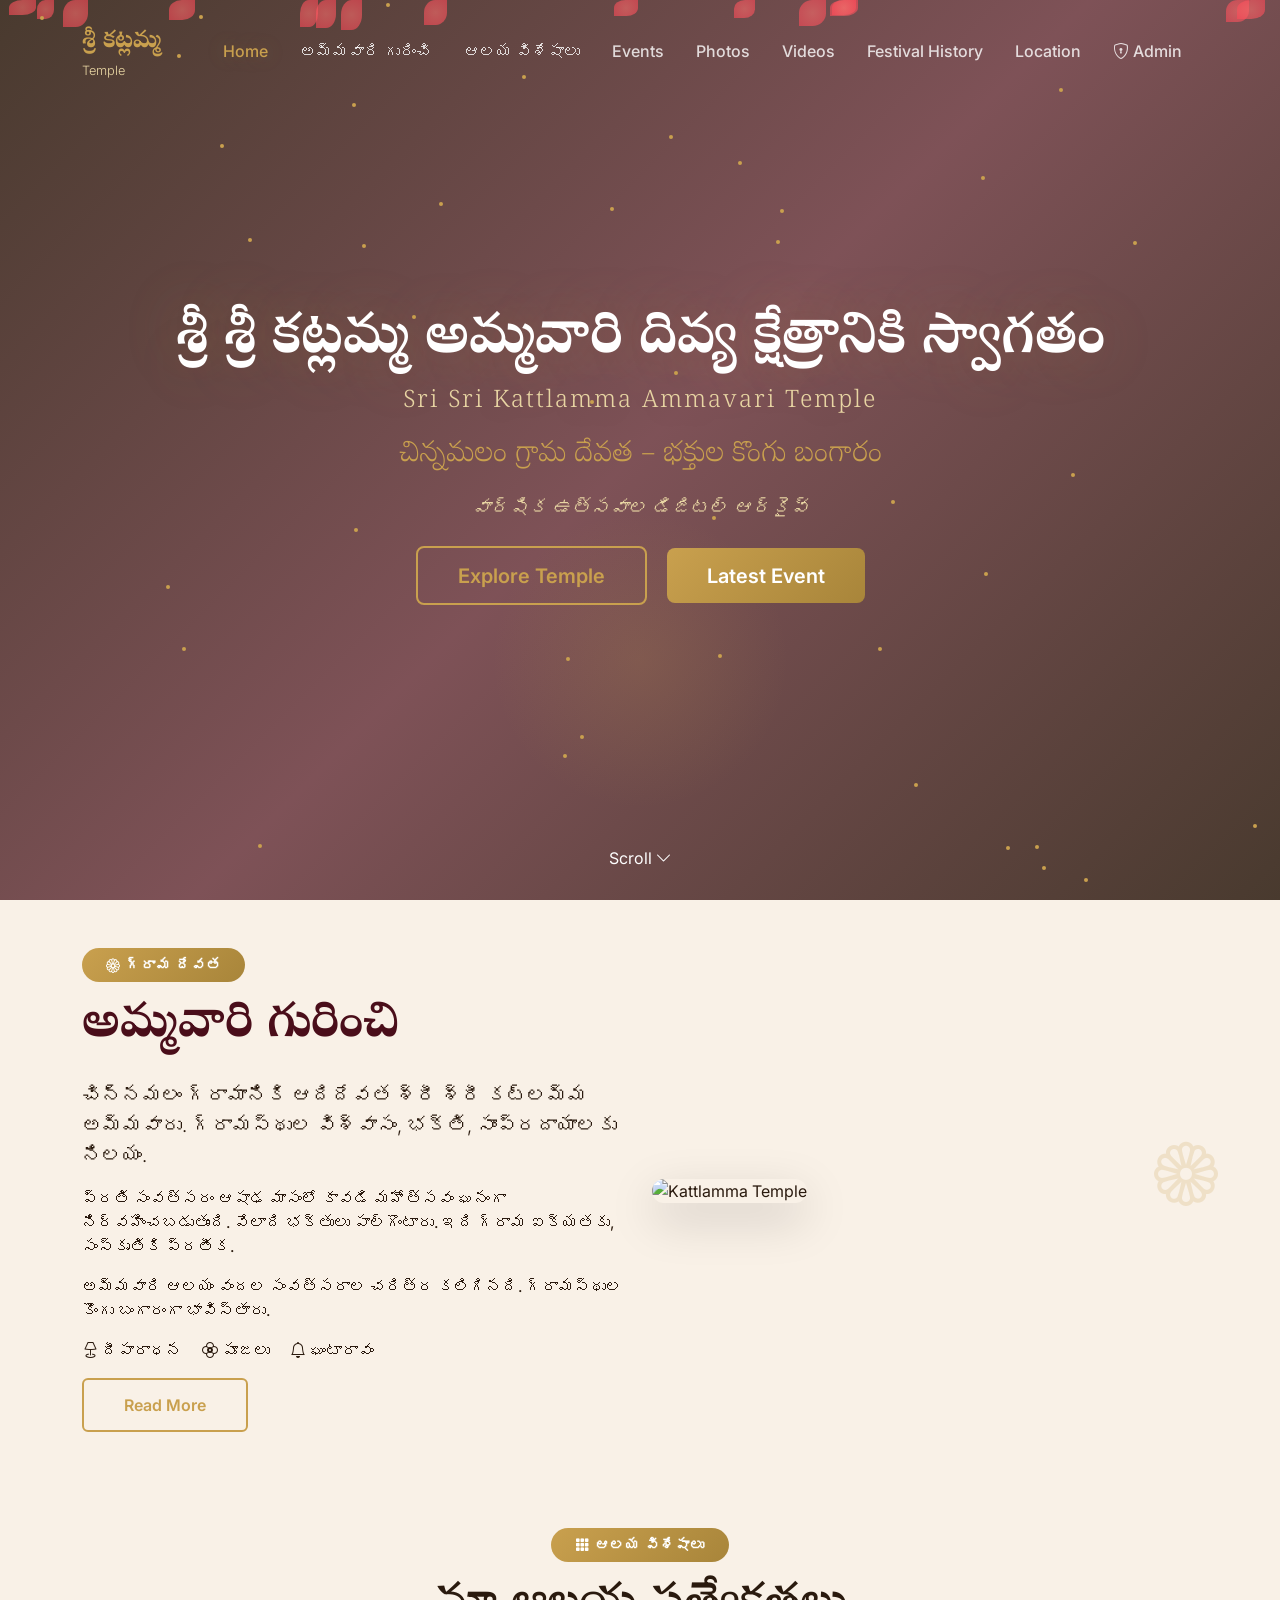
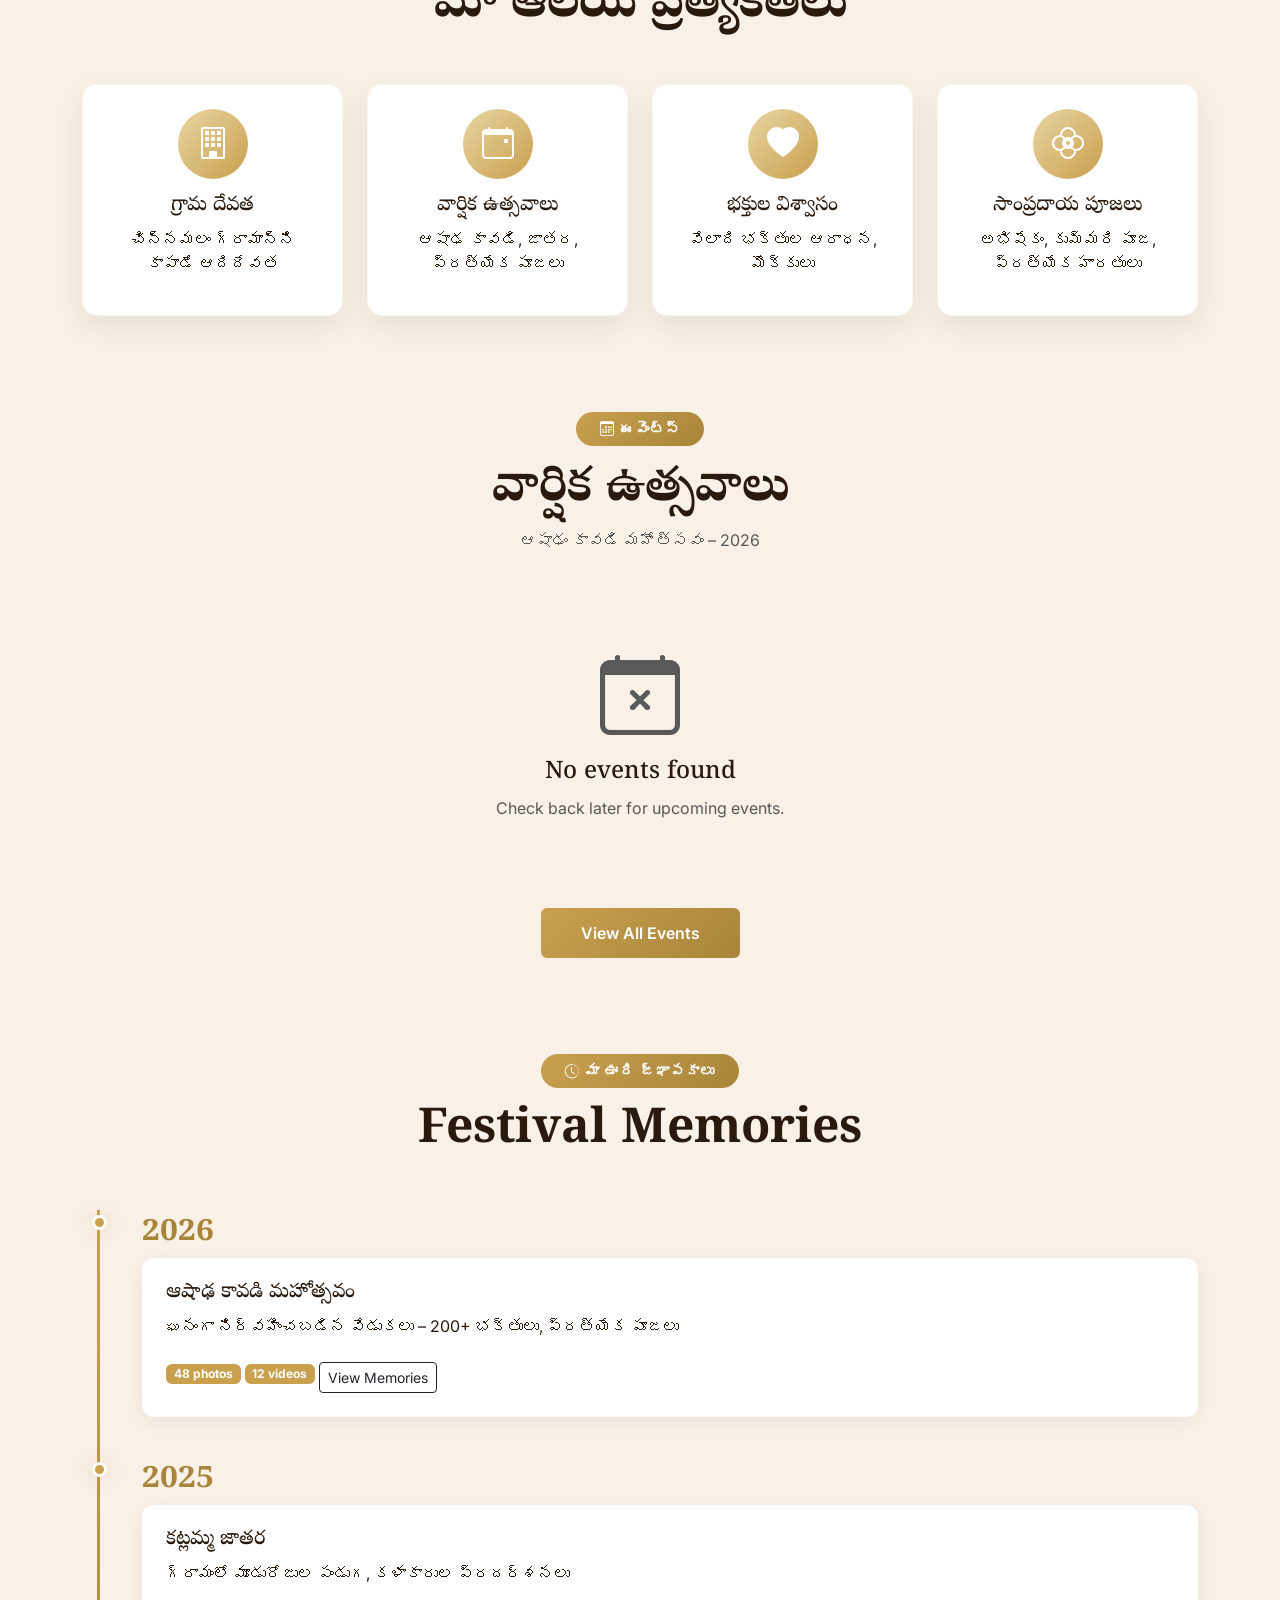
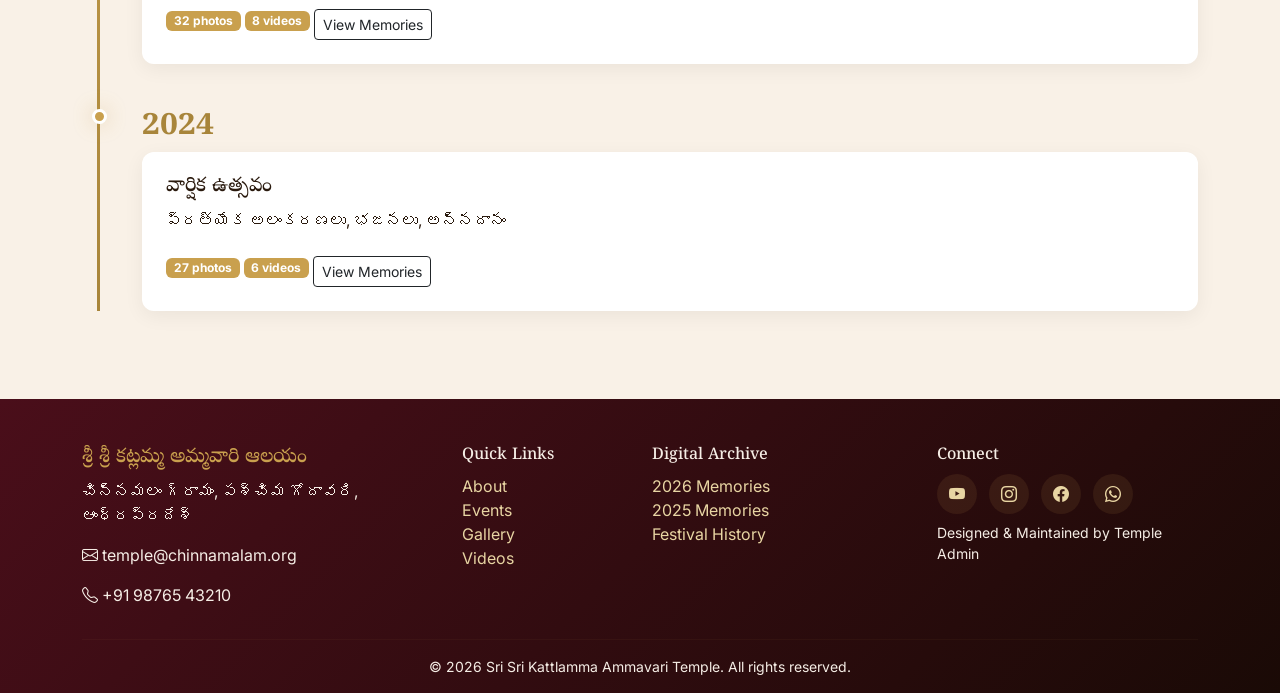
==== index.html @ 1a866411 "KATTLAMMA TEMPLE" ====
<!DOCTYPE html>
<html lang="te">
<head>
    <meta charset="UTF-8" />
    <meta name="viewport" content="width=device-width, initial-scale=1.0, maximum-scale=5.0" />
    <title>శ్రీ శ్రీ కట్లమ్మ అమ్మవారి ఆలయం | చిన్నమలం</title>
    
    <!-- Bootstrap 5 + Icons -->
    <link href="https://cdn.jsdelivr.net/npm/bootstrap@5.3.0-alpha1/dist/css/bootstrap.min.css" rel="stylesheet" />
    <link rel="stylesheet" href="https://cdn.jsdelivr.net/npm/bootstrap-icons@1.11.3/font/bootstrap-icons.min.css" />
    
    <!-- Google Fonts -->
    <link rel="preconnect" href="https://fonts.googleapis.com" />
    <link rel="preconnect" href="https://fonts.gstatic.com" crossorigin />
    <link href="https://fonts.googleapis.com/css2?family=Noto+Serif+Telugu:wght@400;600;700&family=Inter:opsz,wght@14..32,300;14..32,400;14..32,600;14..32,700&display=swap" rel="stylesheet" />
    
    <!-- AOS Animation -->
    <link href="https://unpkg.com/aos@2.3.1/dist/aos.css" rel="stylesheet" />
    
    <!-- Custom Styles -->
    <link rel="stylesheet" href="css/style.css" />
    <link rel="stylesheet" href="css/animations.css" />
    <link rel="stylesheet" href="css/responsive.css" />
    
    <!-- Favicon -->
    <link rel="icon" href="assets/icons/favicon.ico" />
    
    <!-- SEO Meta Tags -->
    <meta name="description" content="శ్రీ శ్రీ కట్లమ్మ అమ్మవారి ఆలయం – చిన్నమలం గ్రామ దేవత. వార్షిక ఉత్సవాలు, ఫోటోలు, వీడియోలు, డిజిటల్ ఆర్కైవ్." />
    <meta property="og:title" content="శ్రీ శ్రీ కట్లమ్మ అమ్మవారి ఆలయం | చిన్నమలం" />
    <meta property="og:description" content="చిన్నమలం గ్రామ దేవత – భక్తుల కొంగు బంగారం. సంవత్సరాల పండుగ జ్ఞాపకాలు." />
    <meta property="og:type" content="website" />
    <meta property="og:url" content="https://your-temple-domain.com" />
    <meta property="og:image" content="assets/images/og-temple.jpg" />
</head>
<body>

    <!-- ====== STICKY NAVBAR ====== -->
    <nav id="mainNav" class="navbar navbar-expand-lg fixed-top navbar-dark">
        <div class="container">
            <a class="navbar-brand" href="index.html">
                <span class="brand-telugu">శ్రీ కట్లమ్మ</span>
                <span class="brand-english">Temple</span>
            </a>
            <button class="navbar-toggler border-0" type="button" data-bs-toggle="collapse" data-bs-target="#navMenu" aria-controls="navMenu" aria-expanded="false" aria-label="Toggle navigation">
                <span class="navbar-toggler-icon"></span>
            </button>
            <div class="collapse navbar-collapse" id="navMenu">
                <ul class="navbar-nav ms-auto mb-2 mb-lg-0">
                    <li class="nav-item"><a class="nav-link active" href="index.html">Home</a></li>
                    <li class="nav-item"><a class="nav-link" href="about.html">అమ్మవారి గురించి</a></li>
                    <li class="nav-item"><a class="nav-link" href="#features">ఆలయ విశేషాలు</a></li>
                    <li class="nav-item"><a class="nav-link" href="events.html">Events</a></li>
                    <li class="nav-item"><a class="nav-link" href="gallery.html">Photos</a></li>
                    <li class="nav-item"><a class="nav-link" href="videos.html">Videos</a></li>
                    <li class="nav-item"><a class="nav-link" href="history.html">Festival History</a></li>
                    <li class="nav-item"><a class="nav-link" href="location.html">Location</a></li>
                    <li class="nav-item"><a class="nav-link" href="admin/login.html" target="_blank"><i class="bi bi-shield-lock"></i> Admin</a></li>
                </ul>
            </div>
        </div>
    </nav>

    <!-- ====== HERO SECTION ====== -->
    <section id="home" class="hero-section d-flex align-items-center">
        <div class="hero-bg"></div>
        <div class="hero-overlay"></div>
        
        <!-- Floating Elements -->
        <div class="floating-petals" id="petalsContainer"></div>
        <div class="diya-glow"></div>
        <div class="golden-particles"></div>

        <div class="container hero-content text-center text-white" data-aos="fade-up" data-aos-duration="1500">
            <h1 class="hero-title display-4 fw-bold">
                <span class="telugu-heading">శ్రీ శ్రీ కట్లమ్మ అమ్మవారి దివ్య క్షేత్రానికి స్వాగతం</span>
                <span class="english-sub d-block mt-2">Sri Sri Kattlamma Ammavari Temple</span>
            </h1>
            <p class="hero-sub lead mt-3">
                <span class="village-name">చిన్నమలం గ్రామ దేవత – భక్తుల కొంగు బంగారం</span>
            </p>
            <p class="hero-tagline fst-italic">వార్షిక ఉత్సవాల డిజిటల్ ఆర్కైవ్</p>
            <div class="hero-buttons mt-4">
                <a href="about.html" class="btn btn-outline-gold btn-lg me-3">Explore Temple</a>
                <a href="events.html" class="btn btn-gold btn-lg">Latest Event</a>
            </div>
        </div>
        
        <div class="scroll-indicator text-white d-none d-md-block">
            <span>Scroll</span>
            <i class="bi bi-chevron-down"></i>
        </div>
    </section>

    <!-- ====== ABOUT PREVIEW ====== -->
    <section id="about" class="py-5 about-section">
        <div class="container">
            <div class="row align-items-center">
                <div class="col-lg-6" data-aos="fade-right">
                    <span class="section-badge"><i class="bi bi-flower1"></i> గ్రామ దేవత</span>
                    <h2 class="section-title display-5 fw-bold">అమ్మవారి గురించి</h2>
                    <div class="about-text">
                        <p class="lead">చిన్నమలం గ్రామానికి ఆదిదేవత శ్రీ శ్రీ కట్లమ్మ అమ్మవారు. గ్రామస్థుల విశ్వాసం, భక్తి, సాంప్రదాయాలకు నిలయం.</p>
                        <p>ప్రతి సంవత్సరం ఆషాఢ మాసంలో కావడి మహోత్సవం ఘనంగా నిర్వహించబడుతుంది. వేలాది భక్తులు పాల్గొంటారు. ఇది గ్రామ ఐక్యతకు, సంస్కృతికి ప్రతీక.</p>
                        <p>అమ్మవారి ఆలయం వందల సంవత్సరాల చరిత్ర కలిగినది. గ్రామస్థుల కొంగు బంగారంగా భావిస్తారు.</p>
                        <div class="about-icons mt-3">
                            <span class="me-3"><i class="bi bi-lamp"></i> దీపారాధన</span>
                            <span class="me-3"><i class="bi bi-flower2"></i> పూజలు</span>
                            <span><i class="bi bi-bell"></i> ఘంటారావం</span>
                        </div>
                    </div>
                    <a href="about.html" class="btn btn-outline-gold mt-3">Read More</a>
                </div>
                <div class="col-lg-6 mt-4 mt-lg-0" data-aos="fade-left">
                    <div class="about-image-wrap position-relative">
                        <img src="assets/images/temple-about.jpg" alt="Kattlamma Temple" class="img-fluid rounded-4 shadow-lg" />
                        <div class="floating-lotus"><i class="bi bi-flower1"></i></div>
                    </div>
                </div>
            </div>
        </div>
    </section>

    <!-- ====== TEMPLE FEATURES ====== -->
    <section id="features" class="py-5 features-section">
        <div class="container">
            <div class="text-center mb-5" data-aos="fade-up">
                <span class="section-badge"><i class="bi bi-grid-3x3-gap-fill"></i> ఆలయ విశేషాలు</span>
                <h2 class="display-5 fw-bold">మా ఆలయ ప్రత్యేకతలు</h2>
            </div>
            <div class="row g-4">
                <div class="col-md-6 col-lg-3" data-aos="zoom-in" data-aos-delay="100">
                    <div class="feature-card text-center p-4">
                        <div class="feature-icon"><i class="bi bi-building"></i></div>
                        <h5>గ్రామ దేవత</h5>
                        <p>చిన్నమలం గ్రామాన్ని కాపాడే ఆదిదేవత</p>
                    </div>
                </div>
                <div class="col-md-6 col-lg-3" data-aos="zoom-in" data-aos-delay="200">
                    <div class="feature-card text-center p-4">
                        <div class="feature-icon"><i class="bi bi-calendar-event"></i></div>
                        <h5>వార్షిక ఉత్సవాలు</h5>
                        <p>ఆషాఢ కావడి, జాతర, ప్రత్యేక పూజలు</p>
                    </div>
                </div>
                <div class="col-md-6 col-lg-3" data-aos="zoom-in" data-aos-delay="300">
                    <div class="feature-card text-center p-4">
                        <div class="feature-icon"><i class="bi bi-heart-fill"></i></div>
                        <h5>భక్తుల విశ్వాసం</h5>
                        <p>వేలాది భక్తుల ఆరాధన, మొక్కులు</p>
                    </div>
                </div>
                <div class="col-md-6 col-lg-3" data-aos="zoom-in" data-aos-delay="400">
                    <div class="feature-card text-center p-4">
                        <div class="feature-icon"><i class="bi bi-flower2"></i></div>
                        <h5>సాంప్రదాయ పూజలు</h5>
                        <p>అభిషేకం, కుమ్మరి పూజ, ప్రత్యేక హారతులు</p>
                    </div>
                </div>
            </div>
        </div>
    </section>

    <!-- ====== EVENTS PREVIEW ====== -->
    <section id="events" class="py-5 events-section">
        <div class="container">
            <div class="text-center mb-5" data-aos="fade-up">
                <span class="section-badge"><i class="bi bi-calendar3"></i> ఈవెంట్స్</span>
                <h2 class="display-5 fw-bold">వార్షిక ఉత్సవాలు</h2>
                <p class="text-muted">ఆషాఢం కావడి మహోత్సవం – 2026</p>
            </div>
            <div class="row g-4" id="eventCardsContainer">
                <!-- Events loaded dynamically via JavaScript -->
                <div class="col-md-6 col-lg-4" data-aos="fade-up">
                    <div class="event-card">
                        <img src="assets/images/event-2026.jpg" class="card-img-top" alt="Kavadi 2026" />
                        <div class="card-body">
                            <h5 class="card-title">శ్రీ కట్లమ్మ అమ్మవారి ఆషాఢం కావడి మహోత్సవం</h5>
                            <p class="event-date"><i class="bi bi-clock"></i> ఆదివారం, 02 ఆగస్టు 2026</p>
                            <p class="card-text">భక్తుల కోలాహలం, కావడి ఊరేగింపు, ప్రత్యేక పూజలు</p>
                            <div class="event-meta">
                                <span><i class="bi bi-images"></i> 48</span>
                                <span><i class="bi bi-play-circle"></i> 12</span>
                            </div>
                            <a href="event-details.html?id=1" class="btn btn-outline-gold btn-sm mt-2">View Event</a>
                        </div>
                    </div>
                </div>
            </div>
            <div class="text-center mt-4">
                <a href="events.html" class="btn btn-gold">View All Events</a>
            </div>
        </div>
    </section>

    <!-- ====== OUR MEMORIES ====== -->
    <section id="memories" class="py-5 memories-section">
        <div class="container">
            <div class="text-center mb-5" data-aos="fade-up">
                <span class="section-badge"><i class="bi bi-clock-history"></i> మా ఊరి జ్ఞాపకాలు</span>
                <h2 class="display-5 fw-bold">Festival Memories</h2>
            </div>
            <div class="timeline">
                <div class="timeline-item" data-aos="fade-right">
                    <div class="timeline-year">2026</div>
                    <div class="timeline-content">
                        <h5>ఆషాఢ కావడి మహోత్సవం</h5>
                        <p>ఘనంగా నిర్వహించబడిన వేడుకలు – 200+ భక్తులు, ప్రత్యేక పూజలు</p>
                        <span class="badge bg-gold">48 photos</span>
                        <span class="badge bg-gold">12 videos</span>
                        <a href="gallery.html?year=2026" class="btn btn-sm btn-outline-dark mt-2">View Memories</a>
                    </div>
                </div>
                <div class="timeline-item" data-aos="fade-left">
                    <div class="timeline-year">2025</div>
                    <div class="timeline-content">
                        <h5>కట్లమ్మ జాతర</h5>
                        <p>గ్రామంలో మూడురోజుల పండుగ, కళాకారుల ప్రదర్శనలు</p>
                        <span class="badge bg-gold">32 photos</span>
                        <span class="badge bg-gold">8 videos</span>
                        <a href="gallery.html?year=2025" class="btn btn-sm btn-outline-dark mt-2">View Memories</a>
                    </div>
                </div>
                <div class="timeline-item" data-aos="fade-right">
                    <div class="timeline-year">2024</div>
                    <div class="timeline-content">
                        <h5>వార్షిక ఉత్సవం</h5>
                        <p>ప్రత్యేక అలంకరణలు, భజనలు, అన్నదానం</p>
                        <span class="badge bg-gold">27 photos</span>
                        <span class="badge bg-gold">6 videos</span>
                        <a href="gallery.html?year=2024" class="btn btn-sm btn-outline-dark mt-2">View Memories</a>
                    </div>
                </div>
            </div>
        </div>
    </section>

    <!-- ====== FOOTER ====== -->
    <footer class="footer pt-5 pb-3">
        <div class="container">
            <div class="row g-4">
                <div class="col-md-4">
                    <h5 class="footer-brand">శ్రీ శ్రీ కట్లమ్మ అమ్మవారి ఆలయం</h5>
                    <p>చిన్నమలం గ్రామం, పశ్చిమ గోదావరి, ఆంధ్రప్రదేశ్</p>
                    <p><i class="bi bi-envelope"></i> temple@chinnamalam.org</p>
                    <p><i class="bi bi-telephone"></i> +91 98765 43210</p>
                </div>
                <div class="col-md-2">
                    <h6>Quick Links</h6>
                    <ul class="list-unstyled">
                        <li><a href="about.html">About</a></li>
                        <li><a href="events.html">Events</a></li>
                        <li><a href="gallery.html">Gallery</a></li>
                        <li><a href="videos.html">Videos</a></li>
                    </ul>
                </div>
                <div class="col-md-3">
                    <h6>Digital Archive</h6>
                    <ul class="list-unstyled">
                        <li><a href="gallery.html?year=2026">2026 Memories</a></li>
                        <li><a href="gallery.html?year=2025">2025 Memories</a></li>
                        <li><a href="history.html">Festival History</a></li>
                    </ul>
                </div>
                <div class="col-md-3">
                    <h6>Connect</h6>
                    <div class="social-icons">
                        <a href="#"><i class="bi bi-youtube"></i></a>
                        <a href="#"><i class="bi bi-instagram"></i></a>
                        <a href="#"><i class="bi bi-facebook"></i></a>
                        <a href="#"><i class="bi bi-whatsapp"></i></a>
                    </div>
                    <p class="mt-2 small">Designed &amp; Maintained by Temple Admin</p>
                </div>
            </div>
            <hr class="footer-divider" />
            <p class="text-center small mb-0">&copy; 2026 Sri Sri Kattlamma Ammavari Temple. All rights reserved.</p>
        </div>
    </footer>

    <!-- ====== SCRIPTS ====== -->
    <script src="https://cdn.jsdelivr.net/npm/bootstrap@5.3.0-alpha1/dist/js/bootstrap.bundle.min.js"></script>
    <script src="https://unpkg.com/aos@2.3.1/dist/aos.js"></script>
    <script src="js/main.js"></script>
    <script src="js/events.js"></script>
</body>
</html>
---- css/style.css ----
/* ===== ROOT VARIABLES ===== */
:root {
    --primary-maroon: #7a1a2e;
    --primary-dark: #4a0e1a;
    --gold: #c9a04e;
    --gold-light: #e8d5a3;
    --gold-dark: #a8853a;
    --cream: #f9f1e7;
    --brown-dark: #3d2415;
    --brown-light: #8b6b4a;
    --text-dark: #2a1a0e;
    --text-light: #f5ede5;
    --shadow-gold: 0 0 30px rgba(201, 160, 78, 0.3);
}

/* ===== RESET & BASE ===== */
* {
    margin: 0;
    padding: 0;
    box-sizing: border-box;
}

body {
    font-family: 'Inter', sans-serif;
    color: var(--text-dark);
    background-color: var(--cream);
    overflow-x: hidden;
}

h1, h2, h3, h4, h5, h6 {
    font-family: 'Noto Serif Telugu', 'Inter', sans-serif;
}

/* ===== NAVBAR ===== */
.navbar {
    transition: all 0.4s ease;
    padding: 1rem 0;
    background: transparent;
}

.navbar.scrolled {
    background: rgba(74, 14, 26, 0.95);
    backdrop-filter: blur(10px);
    box-shadow: 0 4px 20px rgba(0,0,0,0.3);
    padding: 0.5rem 0;
}

.navbar-brand {
    font-size: 1.5rem;
    font-weight: 700;
}

.brand-telugu {
    font-family: 'Noto Serif Telugu', serif;
    color: var(--gold);
}

.brand-english {
    color: var(--gold-light);
    font-size: 0.8rem;
    display: block;
    font-weight: 300;
}

.nav-link {
    color: rgba(255,255,255,0.8) !important;
    font-weight: 500;
    transition: all 0.3s ease;
    padding: 0.5rem 1rem !important;
}

.nav-link:hover,
.nav-link.active {
    color: var(--gold) !important;
    text-shadow: 0 0 20px rgba(201, 160, 78, 0.3);
}

/* ===== HERO SECTION ===== */
.hero-section {
    position: relative;
    min-height: 100vh;
    display: flex;
    align-items: center;
    justify-content: center;
    overflow: hidden;
}

.hero-bg {
    position: absolute;
    top: 0;
    left: 0;
    width: 100%;
    height: 100%;
    background: url('../assets/images/temple-hero.jpg') center/cover no-repeat;
    animation: heroZoom 20s ease-in-out infinite alternate;
}

@keyframes heroZoom {
    0% { transform: scale(1); }
    100% { transform: scale(1.1); }
}

.hero-overlay {
    position: absolute;
    top: 0;
    left: 0;
    width: 100%;
    height: 100%;
    background: linear-gradient(135deg, 
        rgba(42, 26, 14, 0.85) 0%,
        rgba(74, 14, 26, 0.7) 50%,
        rgba(42, 26, 14, 0.85) 100%);
    z-index: 1;
}

.hero-content {
    position: relative;
    z-index: 2;
}

.hero-title {
    font-size: 3.5rem;
    text-shadow: 0 0 60px rgba(201, 160, 78, 0.3);
}

.telugu-heading {
    font-family: 'Noto Serif Telugu', serif;
    font-weight: 700;
    line-height: 1.4;
}

.english-sub {
    font-size: 1.5rem;
    font-weight: 300;
    letter-spacing: 2px;
    color: var(--gold-light);
}

.village-name {
    font-family: 'Noto Serif Telugu', serif;
    font-size: 1.8rem;
    color: var(--gold);
}

.hero-tagline {
    font-size: 1.2rem;
    color: var(--gold-light);
    font-weight: 300;
}

/* ===== BUTTONS ===== */
.btn-gold {
    background: linear-gradient(135deg, var(--gold), var(--gold-dark));
    color: #fff;
    border: none;
    padding: 0.8rem 2.5rem;
    font-weight: 600;
    transition: all 0.3s ease;
    position: relative;
    overflow: hidden;
}

.btn-gold:hover {
    transform: translateY(-3px);
    box-shadow: 0 10px 30px rgba(201, 160, 78, 0.4);
    color: #fff;
}

.btn-outline-gold {
    background: transparent;
    color: var(--gold);
    border: 2px solid var(--gold);
    padding: 0.8rem 2.5rem;
    font-weight: 600;
    transition: all 0.3s ease;
}

.btn-outline-gold:hover {
    background: var(--gold);
    color: #fff;
    transform: translateY(-3px);
    box-shadow: 0 10px 30px rgba(201, 160, 78, 0.3);
}

/* ===== SECTION BADGE ===== */
.section-badge {
    display: inline-block;
    background: linear-gradient(135deg, var(--gold), var(--gold-dark));
    color: #fff;
    padding: 0.4rem 1.5rem;
    border-radius: 50px;
    font-size: 0.9rem;
    font-weight: 600;
    margin-bottom: 1rem;
    letter-spacing: 1px;
}

.section-title {
    font-family: 'Noto Serif Telugu', serif;
    color: var(--primary-dark);
    margin-bottom: 1.5rem;
}

/* ===== FEATURE CARDS ===== */
.feature-card {
    background: #fff;
    border-radius: 15px;
    box-shadow: 0 10px 30px rgba(0,0,0,0.08);
    transition: all 0.4s ease;
    border: 1px solid rgba(201, 160, 78, 0.1);
    cursor: pointer;
}

.feature-card:hover {
    transform: translateY(-10px);
    box-shadow: 0 20px 50px rgba(201, 160, 78, 0.15);
    border-color: var(--gold);
}

.feature-icon {
    width: 70px;
    height: 70px;
    margin: 0 auto 1rem;
    background: linear-gradient(135deg, var(--gold-light), var(--gold));
    border-radius: 50%;
    display: flex;
    align-items: center;
    justify-content: center;
    font-size: 2rem;
    color: #fff;
}

/* ===== EVENT CARDS ===== */
.event-card {
    background: #fff;
    border-radius: 15px;
    overflow: hidden;
    box-shadow: 0 10px 30px rgba(0,0,0,0.08);
    transition: all 0.4s ease;
}

.event-card:hover {
    transform: translateY(-5px);
    box-shadow: 0 20px 50px rgba(0,0,0,0.15);
}

.event-card .card-img-top {
    height: 220px;
    object-fit: cover;
}

.event-card .card-body {
    padding: 1.5rem;
}

.event-date {
    color: var(--gold-dark);
    font-weight: 600;
}

.event-meta {
    display: flex;
    gap: 1rem;
    color: var(--brown-light);
    font-size: 0.9rem;
}

.event-meta i {
    margin-right: 0.3rem;
}

/* ===== TIMELINE ===== */
.timeline {
    position: relative;
    padding-left: 40px;
}

.timeline::before {
    content: '';
    position: absolute;
    left: 15px;
    top: 0;
    bottom: 0;
    width: 3px;
    background: linear-gradient(to bottom, var(--gold), var(--gold-dark));
}

.timeline-item {
    position: relative;
    margin-bottom: 2.5rem;
    padding-left: 20px;
}

.timeline-item::before {
    content: '';
    position: absolute;
    left: -30px;
    top: 5px;
    width: 15px;
    height: 15px;
    background: var(--gold);
    border-radius: 50%;
    border: 3px solid #fff;
    box-shadow: 0 0 20px rgba(201, 160, 78, 0.4);
}

.timeline-year {
    font-family: 'Noto Serif Telugu', serif;
    font-size: 2rem;
    font-weight: 700;
    color: var(--gold-dark);
}

.timeline-content {
    background: #fff;
    padding: 1.5rem;
    border-radius: 12px;
    box-shadow: 0 5px 20px rgba(0,0,0,0.06);
}

/* ===== FOOTER ===== */
.footer {
    background: linear-gradient(135deg, var(--primary-dark), #1a0a06);
    color: var(--text-light);
}

.footer-brand {
    font-family: 'Noto Serif Telugu', serif;
    color: var(--gold);
}

.footer a {
    color: var(--gold-light);
    text-decoration: none;
    transition: color 0.3s ease;
}

.footer a:hover {
    color: var(--gold);
}

.footer-divider {
    border-color: rgba(201, 160, 78, 0.2);
}

.social-icons a {
    display: inline-block;
    width: 40px;
    height: 40px;
    background: rgba(201, 160, 78, 0.1);
    border-radius: 50%;
    text-align: center;
    line-height: 40px;
    margin-right: 8px;
    transition: all 0.3s ease;
}

.social-icons a:hover {
    background: var(--gold);
    color: #fff;
    transform: translateY(-3px);
}

/* ===== UTILITY ===== */
.text-gold {
    color: var(--gold);
}

.bg-gold {
    background: var(--gold);
    color: #fff;
}

.bg-gold-light {
    background: var(--gold-light);
}

/* ===== SCROLL INDICATOR ===== */
.scroll-indicator {
    position: absolute;
    bottom: 30px;
    left: 50%;
    transform: translateX(-50%);
    z-index: 2;
    animation: bounce 2s infinite;
    text-align: center;
}

@keyframes bounce {
    0%, 100% { transform: translateX(-50%) translateY(0); }
    50% { transform: translateX(-50%) translateY(-10px); }
}

/* ===== PAGE HEADER ===== */
.page-header {
    background: linear-gradient(135deg, var(--primary-dark), var(--primary-maroon));
    color: #fff;
    padding: 6rem 0 3rem;
}

.page-header .breadcrumb {
    background: transparent;
    padding: 0;
}

.page-header .breadcrumb-item a {
    color: var(--gold-light);
    text-decoration: none;
}

.page-header .breadcrumb-item.active {
    color: var(--gold);
}

/* ===== SIDEBAR ===== */
.sidebar-card {
    background: #fff;
    padding: 1.5rem;
    border-radius: 12px;
    box-shadow: 0 5px 20px rgba(0,0,0,0.06);
    border-left: 4px solid var(--gold);
}

/* ===== GALLERY ===== */
.gallery-item {
    position: relative;
    overflow: hidden;
    border-radius: 12px;
    cursor: pointer;
}

.gallery-item img {
    width: 100%;
    height: 280px;
    object-fit: cover;
    transition: transform 0.5s ease;
}

.gallery-item:hover img {
    transform: scale(1.05);
}

.gallery-item .overlay {
    position: absolute;
    bottom: 0;
    left: 0;
    right: 0;
    padding: 1.5rem;
    background: linear-gradient(to top, rgba(0,0,0,0.7), transparent);
    color: #fff;
    transform: translateY(100%);
    transition: transform 0.4s ease;
}

.gallery-item:hover .overlay {
    transform: translateY(0);
}

/* ===== VIDEO CARDS ===== */
.video-card {
    position: relative;
    border-radius: 12px;
    overflow: hidden;
    cursor: pointer;
}

.video-card img {
    width: 100%;
    height: 220px;
    object-fit: cover;
}

.video-card .play-btn {
    position: absolute;
    top: 50%;
    left: 50%;
    transform: translate(-50%, -50%);
    width: 60px;
    height: 60px;
    background: rgba(201, 160, 78, 0.9);
    border-radius: 50%;
    display: flex;
    align-items: center;
    justify-content: center;
    font-size: 2rem;
    color: #fff;
    transition: all 0.3s ease;
}

.video-card:hover .play-btn {
    transform: translate(-50%, -50%) scale(1.1);
    background: var(--gold);
}

/* ===== RESPONSIVE ===== */
@media (max-width: 768px) {
    .hero-title {
        font-size: 2rem;
    }
    
    .telugu-heading {
        font-size: 1.8rem;
    }
    
    .english-sub {
        font-size: 1rem;
    }
    
    .village-name {
        font-size: 1.2rem;
    }
    
    .hero-tagline {
        font-size: 1rem;
    }
    
    .btn-gold, .btn-outline-gold {
        padding: 0.6rem 1.5rem;
        font-size: 0.9rem;
    }
    
    .timeline {
        padding-left: 20px;
    }
    
    .timeline-item::before {
        left: -20px;
        width: 12px;
        height: 12px;
    }
    
    .gallery-item img {
        height: 200px;
    }
}
---- css/animations.css ----
/* ===== FLOATING PETALS ===== */
.floating-petals {
    position: absolute;
    top: 0;
    left: 0;
    width: 100%;
    height: 100%;
    pointer-events: none;
    z-index: 1;
    overflow: hidden;
}

.petal {
    position: absolute;
    width: 20px;
    height: 20px;
    background: radial-gradient(circle, #ff6b6b, #ff4757);
    border-radius: 50% 0 50% 0;
    opacity: 0.6;
    animation: floatPetal 15s infinite linear;
}

@keyframes floatPetal {
    0% {
        transform: translateY(100vh) rotate(0deg) scale(0.5);
        opacity: 0;
    }
    10% {
        opacity: 0.6;
    }
    90% {
        opacity: 0.6;
    }
    100% {
        transform: translateY(-10vh) rotate(720deg) scale(1);
        opacity: 0;
    }
}

/* ===== DIYA GLOW ===== */
.diya-glow {
    position: absolute;
    bottom: 10%;
    left: 50%;
    transform: translateX(-50%);
    width: 300px;
    height: 300px;
    background: radial-gradient(circle, rgba(201, 160, 78, 0.15), transparent 70%);
    border-radius: 50%;
    z-index: 1;
    animation: diyaPulse 3s ease-in-out infinite;
}

@keyframes diyaPulse {
    0%, 100% {
        transform: translateX(-50%) scale(1);
        opacity: 0.5;
    }
    50% {
        transform: translateX(-50%) scale(1.2);
        opacity: 1;
    }
}

/* ===== GOLDEN PARTICLES ===== */
.golden-particles {
    position: absolute;
    top: 0;
    left: 0;
    width: 100%;
    height: 100%;
    pointer-events: none;
    z-index: 1;
}

.particle {
    position: absolute;
    width: 4px;
    height: 4px;
    background: var(--gold);
    border-radius: 50%;
    animation: floatParticle 8s infinite ease-in-out;
}

@keyframes floatParticle {
    0%, 100% {
        transform: translateY(0) scale(1);
        opacity: 0;
    }
    50% {
        transform: translateY(-100px) scale(2);
        opacity: 0.8;
    }
}

/* ===== AOS CUSTOM ===== */
[data-aos] {
    pointer-events: none;
}

[data-aos].aos-animate {
    pointer-events: auto;
}

/* ===== CARD HOVER EFFECTS ===== */
.feature-card {
    transition: all 0.4s cubic-bezier(0.175, 0.885, 0.32, 1.275);
}

.feature-card:hover .feature-icon {
    animation: iconPulse 0.6s ease;
}

@keyframes iconPulse {
    0% { transform: scale(1); }
    50% { transform: scale(1.1); }
    100% { transform: scale(1); }
}

/* ===== FLOATING LOTUS ===== */
.floating-lotus {
    position: absolute;
    bottom: -20px;
    right: -20px;
    font-size: 4rem;
    color: var(--gold);
    opacity: 0.2;
    animation: lotusFloat 6s ease-in-out infinite;
}

@keyframes lotusFloat {
    0%, 100% { transform: translateY(0) rotate(0deg); }
    50% { transform: translateY(-20px) rotate(10deg); }
}

/* ===== SMOOTH SCROLL ===== */
html {
    scroll-behavior: smooth;
}

/* ===== REDUCED MOTION ===== */
@media (prefers-reduced-motion: reduce) {
    * {
        animation-duration: 0.01ms !important;
        animation-iteration-count: 1 !important;
        transition-duration: 0.01ms !important;
        scroll-behavior: auto !important;
    }
}
---- css/responsive.css ----
/* ===== MOBILE FIRST ===== */

/* Extra Small Devices (phones, 576px and down) */
@media (max-width: 576px) {
    .hero-title {
        font-size: 1.8rem;
    }
    
    .telugu-heading {
        font-size: 1.5rem;
    }
    
    .english-sub {
        font-size: 0.9rem;
    }
    
    .village-name {
        font-size: 1rem;
    }
    
    .hero-buttons {
        display: flex;
        flex-direction: column;
        gap: 10px;
    }
    
    .hero-buttons .btn {
        width: 100%;
        margin: 0 !important;
    }
    
    .section-title {
        font-size: 1.8rem !important;
    }
    
    .feature-card {
        padding: 1rem !important;
    }
    
    .feature-icon {
        width: 50px;
        height: 50px;
        font-size: 1.5rem;
    }
    
    .event-card .card-img-top {
        height: 180px;
    }
    
    .timeline {
        padding-left: 15px;
    }
    
    .timeline-item {
        padding-left: 10px;
    }
    
    .timeline-year {
        font-size: 1.5rem;
    }
    
    .timeline-content {
        padding: 1rem;
    }
    
    .gallery-item img {
        height: 180px;
    }
    
    .video-card img {
        height: 180px;
    }
    
    .footer {
        text-align: center;
    }
    
    .social-icons {
        justify-content: center;
    }
}

/* Small Devices (tablets, 768px and down) */
@media (max-width: 768px) {
    .navbar-brand {
        font-size: 1.2rem;
    }
    
    .brand-telugu {
        font-size: 1.1rem;
    }
    
    .hero-section {
        min-height: 80vh;
    }
    
    .page-header {
        padding: 5rem 0 2rem;
    }
    
    .page-header h1 {
        font-size: 2rem !important;
    }
    
    .about-image-wrap {
        margin-top: 2rem;
    }
    
    .event-filters {
        display: flex;
        flex-direction: column;
        gap: 10px;
    }
    
    .event-filters select {
        width: 100% !important;
    }
    
    .gallery-filters {
        flex-direction: column;
    }
    
    .gallery-filters .col-md-3,
    .gallery-filters .col-md-4 {
        margin-bottom: 10px;
    }
    
    .sidebar-card {
        margin-top: 1.5rem;
    }
    
    .modal-fullscreen .modal-dialog {
        margin: 0;
    }
}

/* Medium Devices (desktops, 992px and down) */
@media (max-width: 992px) {
    .hero-title {
        font-size: 2.8rem;
    }
    
    .telugu-heading {
        font-size: 2.2rem;
    }
    
    .container {
        padding-left: 20px;
        padding-right: 20px;
    }
    
    .row.g-4 {
        --bs-gutter-y: 1.5rem;
    }
    
    .event-card .card-img-top {
        height: 200px;
    }
}

/* Large Devices (large desktops, 1200px and up) */
@media (min-width: 1200px) {
    .hero-title {
        font-size: 4.5rem;
    }
    
    .telugu-heading {
        font-size: 3.5rem;
    }
    
    .container {
        max-width: 1140px;
    }
}

/* ===== TABLET PORTRAIT ===== */
@media (min-width: 768px) and (max-width: 992px) {
    .hero-buttons .btn {
        padding: 0.6rem 2rem;
    }
    
    .feature-card {
        padding: 1.5rem !important;
    }
    
    .gallery-item img {
        height: 240px;
    }
}

/* ===== MOBILE NAV ===== */
@media (max-width: 991px) {
    .navbar {
        background: rgba(42, 26, 14, 0.95) !important;
        backdrop-filter: blur(10px);
    }
    
    .navbar-nav {
        padding: 1rem 0;
    }
    
    .nav-link {
        padding: 0.7rem 0 !important;
        border-bottom: 1px solid rgba(255,255,255,0.05);
    }
    
    .navbar-toggler {
        border-color: var(--gold);
    }
    
    .navbar-toggler-icon {
        background-image: url("data:image/svg+xml,%3csvg xmlns='http://www.w3.org/2000/svg' viewBox='0 0 30 30'%3e%3cpath stroke='%23c9a04e' stroke-linecap='round' stroke-miterlimit='10' stroke-width='2' d='M4 7h22M4 15h22M4 23h22'/%3e%3c/svg%3e");
    }
}

/* ===== TOUCH DEVICES ===== */
@media (hover: none) {
    .feature-card:hover {
        transform: none !important;
    }
    
    .event-card:hover {
        transform: none !important;
    }
    
    .gallery-item:hover img {
        transform: none !important;
    }
    
    .gallery-item .overlay {
        transform: translateY(0) !important;
        background: linear-gradient(to top, rgba(0,0,0,0.8), transparent);
    }
    
    .video-card:hover .play-btn {
        transform: translate(-50%, -50%) scale(1) !important;
    }
}

/* ===== SMALL SCREEN LIGHTBOX ===== */
@media (max-width: 576px) {
    #lightboxImage {
        max-height: 60vh !important;
    }
    
    .lightbox-nav {
        margin-top: 1rem;
    }
    
    #videoPlayer {
        height: 250px !important;
    }
}

/* ===== ADMIN PANEL RESPONSIVE ===== */
@media (max-width: 768px) {
    .admin-sidebar {
        display: none;
    }
    
    .admin-content {
        padding: 1rem;
    }
    
    .admin-stats .card {
        margin-bottom: 1rem;
    }
    
    .admin-table {
        font-size: 0.9rem;
    }
    
    .admin-table td,
    .admin-table th {
        padding: 0.5rem;
    }
}

/* ===== PRINT STYLES ===== */
@media print {
    .navbar,
    .footer,
    .scroll-indicator,
    .floating-petals,
    .diya-glow,
    .golden-particles {
        display: none !important;
    }
    
    .hero-section {
        min-height: 50vh !important;
    }
    
    .hero-overlay {
        background: rgba(0,0,0,0.5) !important;
    }
    
    .page-header {
        background: var(--primary-dark) !important;
        -webkit-print-color-adjust: exact;
        print-color-adjust: exact;
    }
}
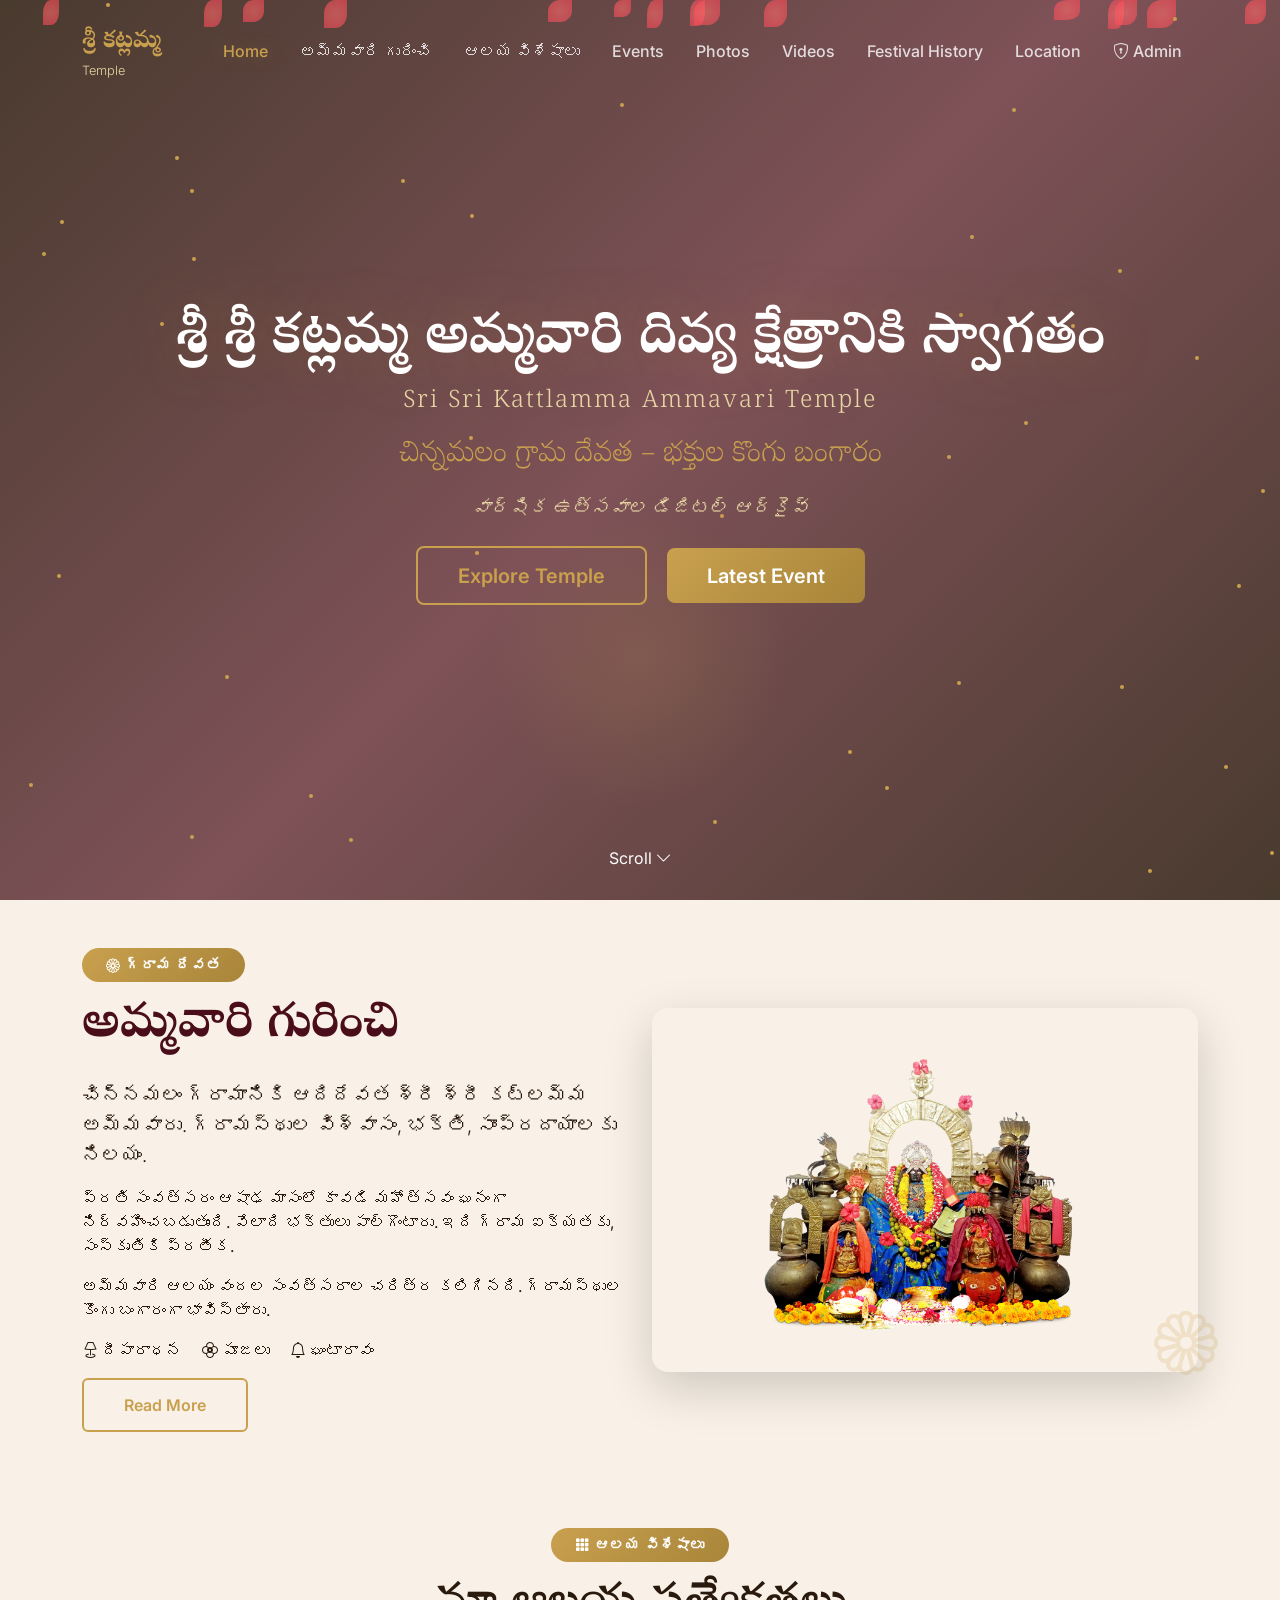
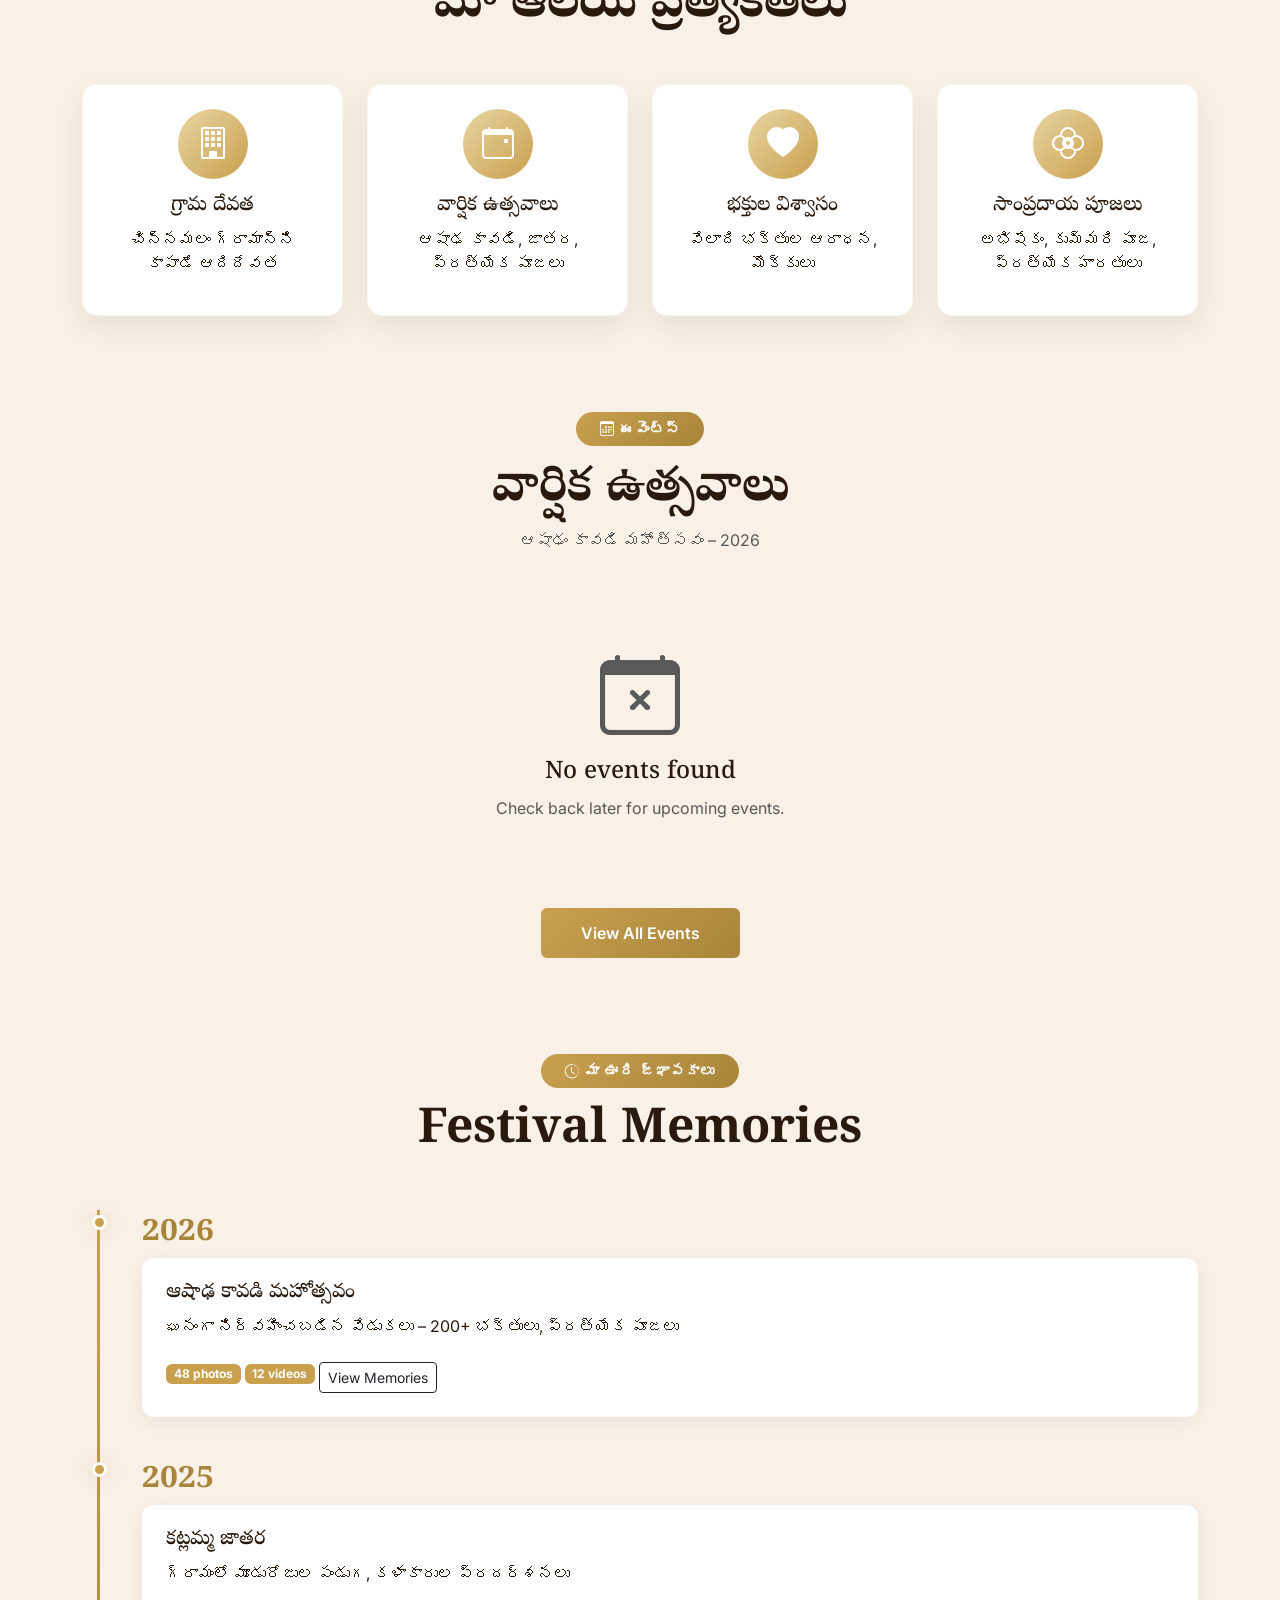
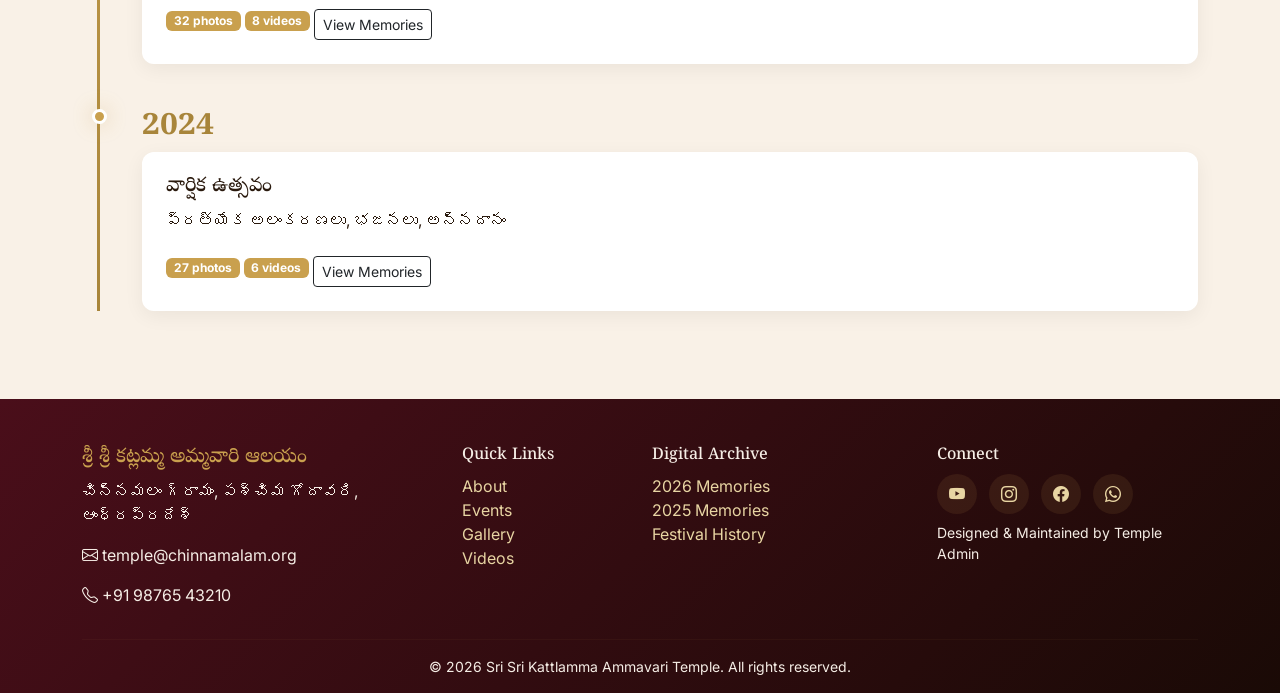
==== commit 716daa8e: "Update image source in index.html" ====
--- a/index.html
+++ b/index.html
@@ -113,7 +113,7 @@
                 </div>
                 <div class="col-lg-6 mt-4 mt-lg-0" data-aos="fade-left">
                     <div class="about-image-wrap position-relative">
-                        <img src="assets/images/temple-about.jpg" alt="Kattlamma Temple" class="img-fluid rounded-4 shadow-lg" />
+                        <img src="kattlama pic png.png" alt="Kattlamma Temple" class="img-fluid rounded-4 shadow-lg" />
                         <div class="floating-lotus"><i class="bi bi-flower1"></i></div>
                     </div>
                 </div>
@@ -284,4 +284,4 @@
     <script src="js/main.js"></script>
     <script src="js/events.js"></script>
 </body>
-</html>+</html>
